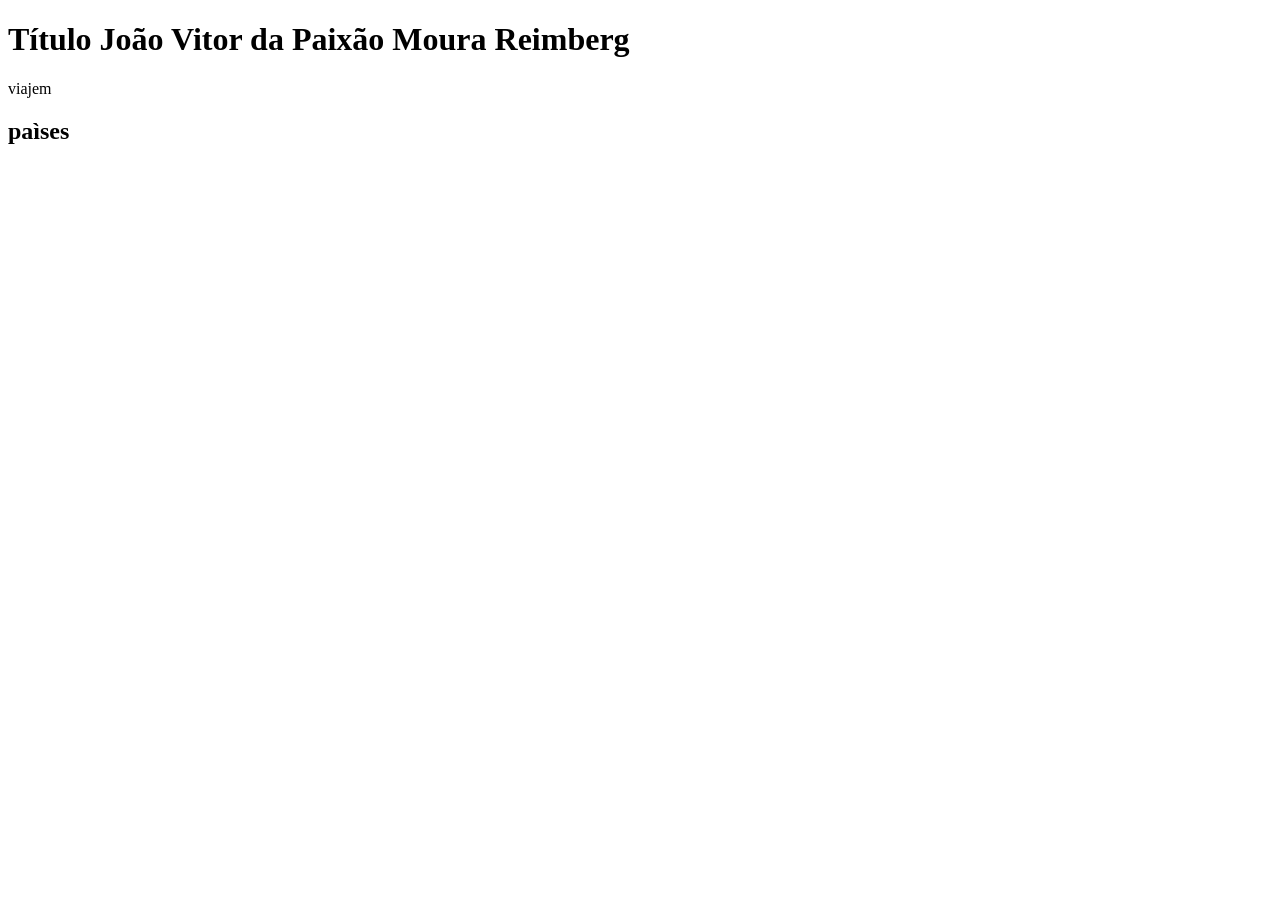
==== cityboy.index.html @ 6c480eee "cirybooy" ====
<!DOCTYPE html>
<html lang="en">
<head>
    <meta charset="UTF-8">
    <meta name="viewport" content="width=device-width, initial-scale=1.0">
    <title>Document</title>
</head>
<body>
    <h1>Título João Vitor da Paixão Moura Reimberg</h1>
    <p>viajem</p>
    <h2>paìses<h2>
</body>
</html>
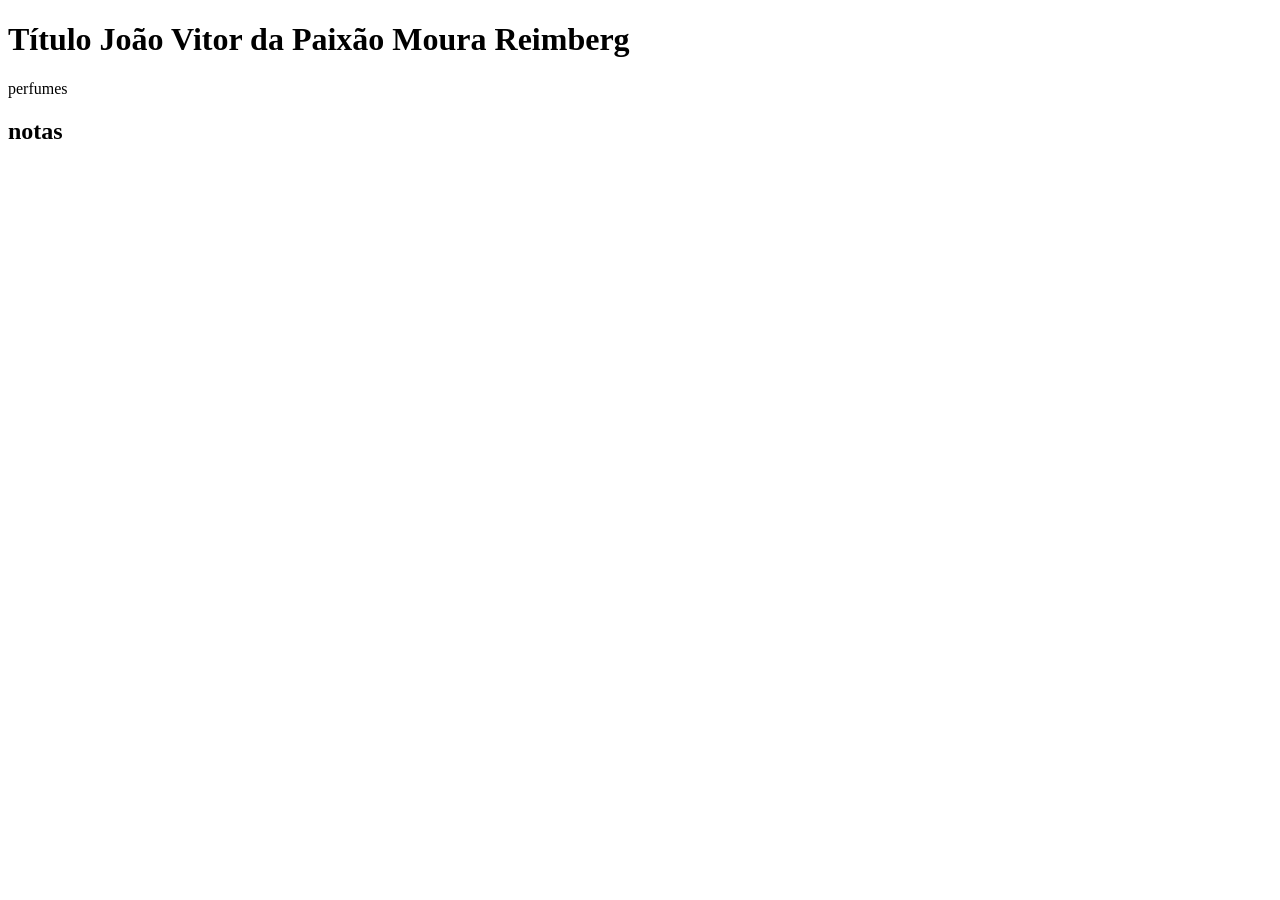
==== commit 574f503c: "clubixxx" ====
--- a/cityboy.index.html
+++ b/cityboy.index.html
@@ -7,7 +7,7 @@
 </head>
 <body>
     <h1>Título João Vitor da Paixão Moura Reimberg</h1>
-    <p>viajem</p>
-    <h2>paìses<h2>
+    <p>perfumes</p>
+    <h2>notas<h2>
 </body>
 </html>
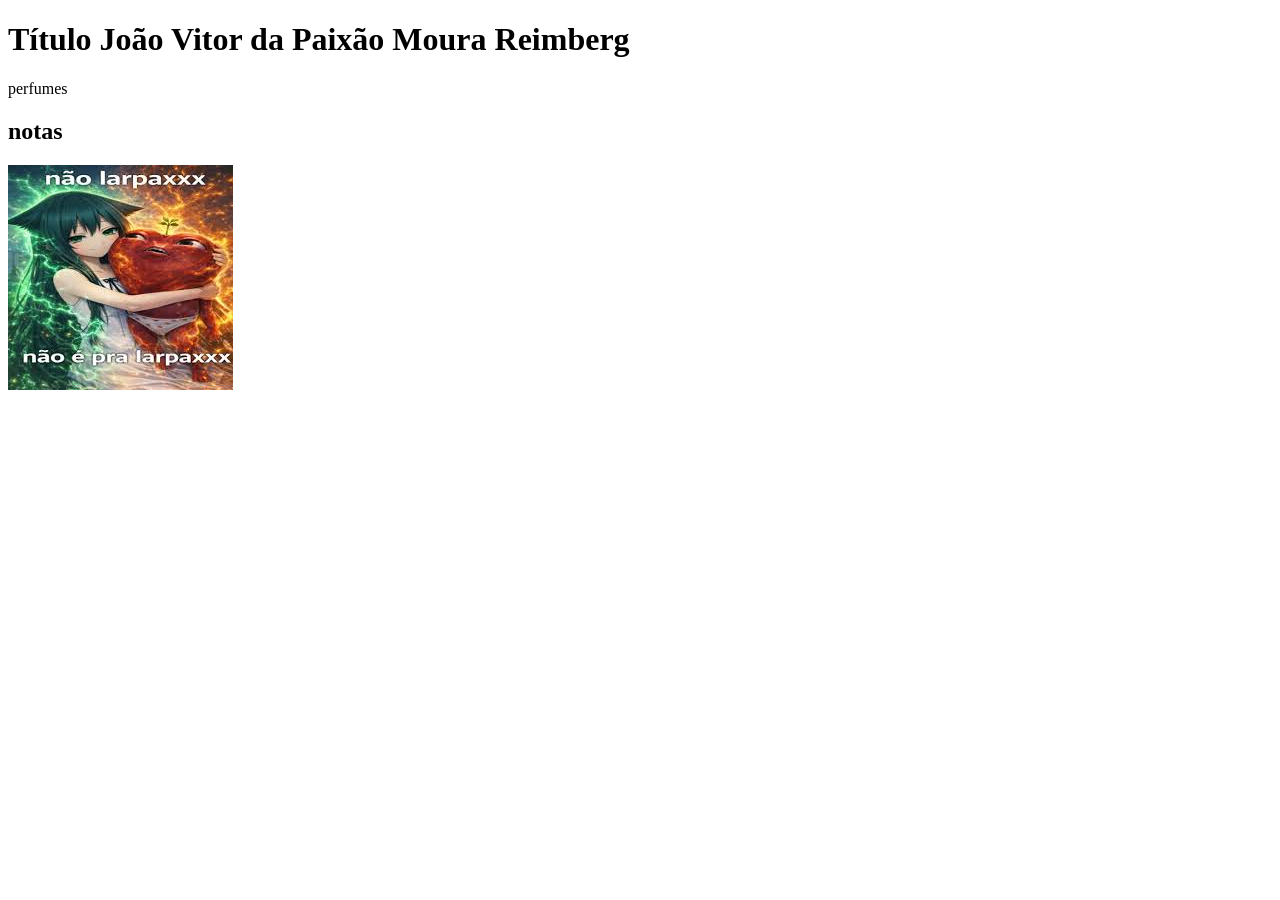
==== commit 2f2eeb42: "." ====
--- a/cityboy.index.html
+++ b/cityboy.index.html
@@ -9,5 +9,7 @@
     <h1>Título João Vitor da Paixão Moura Reimberg</h1>
     <p>perfumes</p>
     <h2>notas<h2>
+    <img src="images.jpeg"
+
 </body>
 </html>
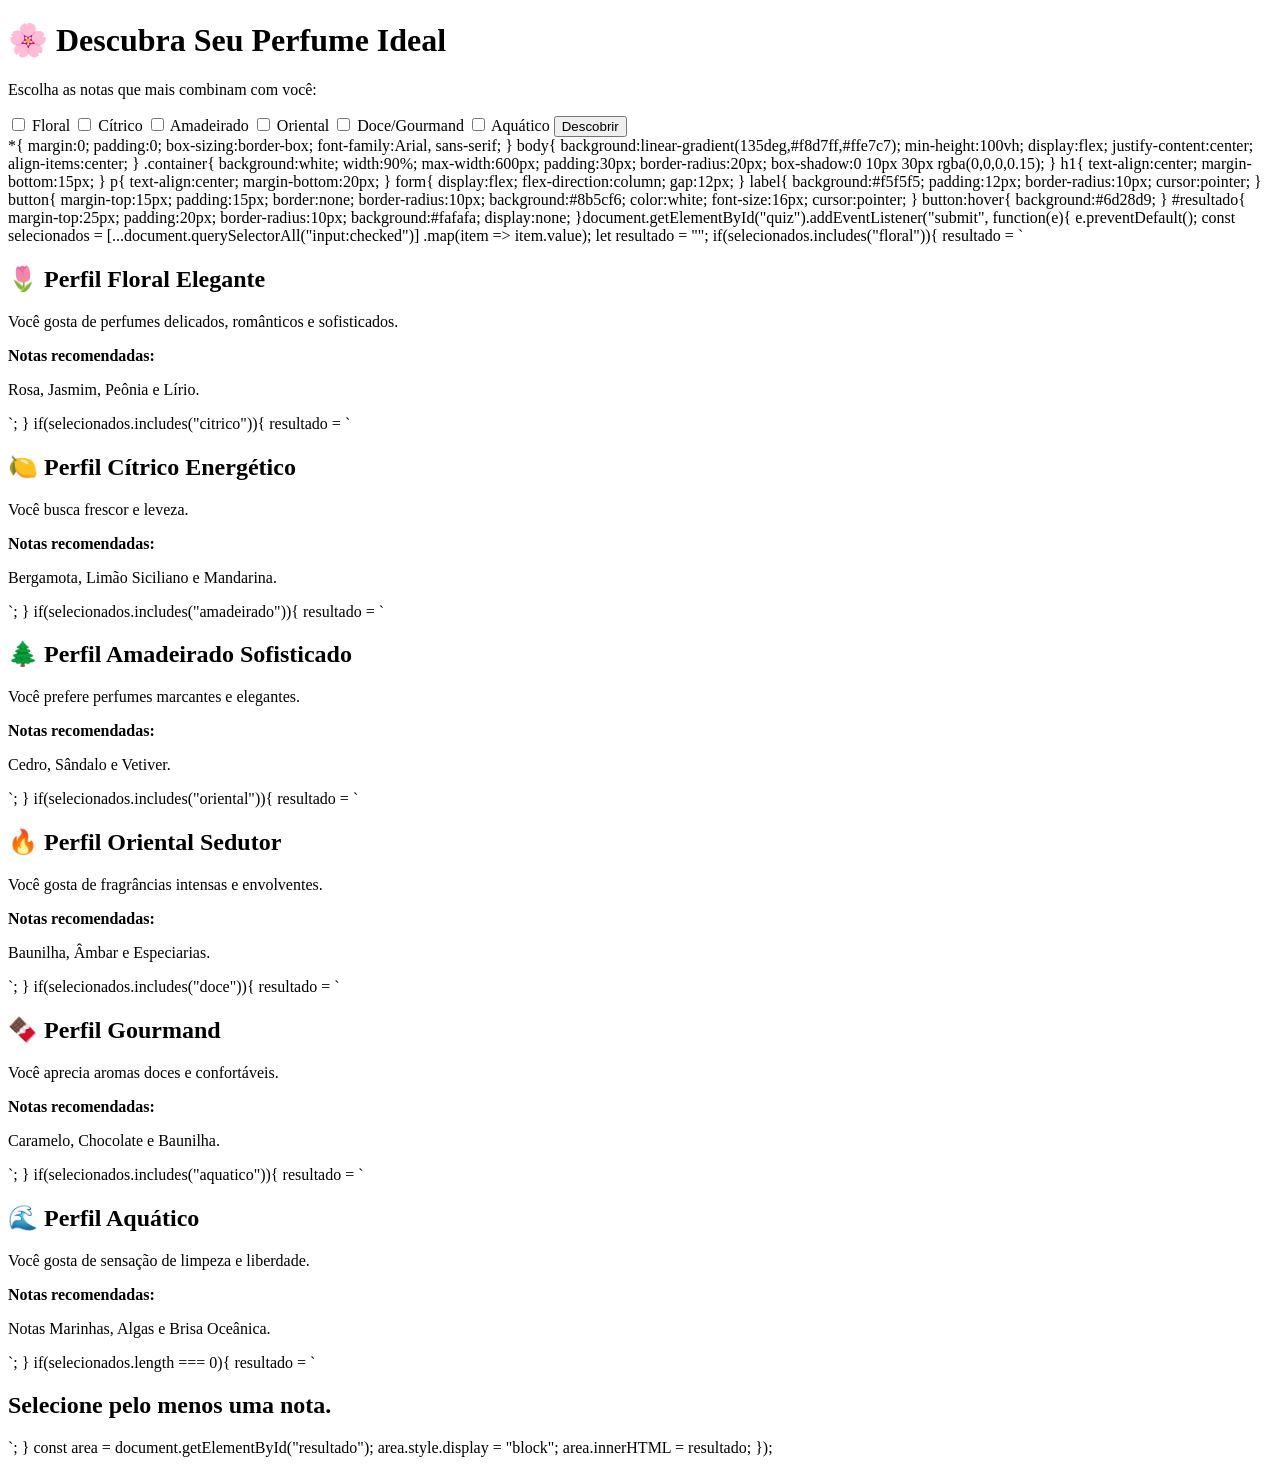
==== commit 439230f1: "i lv ngg" ====
--- a/cityboy.index.html
+++ b/cityboy.index.html
@@ -1,15 +1,201 @@
 <!DOCTYPE html>
-<html lang="en">
+<html lang="pt-BR">
 <head>
     <meta charset="UTF-8">
     <meta name="viewport" content="width=device-width, initial-scale=1.0">
-    <title>Document</title>
+    <title>Descubra Seu Perfume Ideal</title>
+    <link rel="stylesheet" href="style.css">
 </head>
 <body>
-    <h1>Título João Vitor da Paixão Moura Reimberg</h1>
-    <p>perfumes</p>
-    <h2>notas<h2>
-    <img src="images.jpeg"
+
+<div class="container">
+    <h1>🌸 Descubra Seu Perfume Ideal</h1>
+    <p>Escolha as notas que mais combinam com você:</p>
+
+    <form id="quiz">
+
+        <label>
+            <input type="checkbox" value="floral">
+            Floral
+        </label>
+
+        <label>
+            <input type="checkbox" value="citrico">
+            Cítrico
+        </label>
+
+        <label>
+            <input type="checkbox" value="amadeirado">
+            Amadeirado
+        </label>
+
+        <label>
+            <input type="checkbox" value="oriental">
+            Oriental
+        </label>
+
+        <label>
+            <input type="checkbox" value="doce">
+            Doce/Gourmand
+        </label>
+
+        <label>
+            <input type="checkbox" value="aquatico">
+            Aquático
+        </label>
+
+        <button type="submit">
+            Descobrir
+        </button>
+
+    </form>
+
+    <div id="resultado"></div>
+</div>
+
+<script src="script.js"></script>
 
 </body>
-</html>+</html>
+*{
+    margin:0;
+    padding:0;
+    box-sizing:border-box;
+    font-family:Arial, sans-serif;
+}
+
+body{
+    background:linear-gradient(135deg,#f8d7ff,#ffe7c7);
+    min-height:100vh;
+    display:flex;
+    justify-content:center;
+    align-items:center;
+}
+
+.container{
+    background:white;
+    width:90%;
+    max-width:600px;
+    padding:30px;
+    border-radius:20px;
+    box-shadow:0 10px 30px rgba(0,0,0,0.15);
+}
+
+h1{
+    text-align:center;
+    margin-bottom:15px;
+}
+
+p{
+    text-align:center;
+    margin-bottom:20px;
+}
+
+form{
+    display:flex;
+    flex-direction:column;
+    gap:12px;
+}
+
+label{
+    background:#f5f5f5;
+    padding:12px;
+    border-radius:10px;
+    cursor:pointer;
+}
+
+button{
+    margin-top:15px;
+    padding:15px;
+    border:none;
+    border-radius:10px;
+    background:#8b5cf6;
+    color:white;
+    font-size:16px;
+    cursor:pointer;
+}
+
+button:hover{
+    background:#6d28d9;
+}
+
+#resultado{
+    margin-top:25px;
+    padding:20px;
+    border-radius:10px;
+    background:#fafafa;
+    display:none;
+}document.getElementById("quiz").addEventListener("submit", function(e){
+
+    e.preventDefault();
+
+    const selecionados = [...document.querySelectorAll("input:checked")]
+        .map(item => item.value);
+
+    let resultado = "";
+
+    if(selecionados.includes("floral")){
+        resultado = `
+        <h2>🌷 Perfil Floral Elegante</h2>
+        <p>Você gosta de perfumes delicados, românticos e sofisticados.</p>
+        <strong>Notas recomendadas:</strong>
+        <p>Rosa, Jasmim, Peônia e Lírio.</p>
+        `;
+    }
+
+    if(selecionados.includes("citrico")){
+        resultado = `
+        <h2>🍋 Perfil Cítrico Energético</h2>
+        <p>Você busca frescor e leveza.</p>
+        <strong>Notas recomendadas:</strong>
+        <p>Bergamota, Limão Siciliano e Mandarina.</p>
+        `;
+    }
+
+    if(selecionados.includes("amadeirado")){
+        resultado = `
+        <h2>🌲 Perfil Amadeirado Sofisticado</h2>
+        <p>Você prefere perfumes marcantes e elegantes.</p>
+        <strong>Notas recomendadas:</strong>
+        <p>Cedro, Sândalo e Vetiver.</p>
+        `;
+    }
+
+    if(selecionados.includes("oriental")){
+        resultado = `
+        <h2>🔥 Perfil Oriental Sedutor</h2>
+        <p>Você gosta de fragrâncias intensas e envolventes.</p>
+        <strong>Notas recomendadas:</strong>
+        <p>Baunilha, Âmbar e Especiarias.</p>
+        `;
+    }
+
+    if(selecionados.includes("doce")){
+        resultado = `
+        <h2>🍫 Perfil Gourmand</h2>
+        <p>Você aprecia aromas doces e confortáveis.</p>
+        <strong>Notas recomendadas:</strong>
+        <p>Caramelo, Chocolate e Baunilha.</p>
+        `;
+    }
+
+    if(selecionados.includes("aquatico")){
+        resultado = `
+        <h2>🌊 Perfil Aquático</h2>
+        <p>Você gosta de sensação de limpeza e liberdade.</p>
+        <strong>Notas recomendadas:</strong>
+        <p>Notas Marinhas, Algas e Brisa Oceânica.</p>
+        `;
+    }
+
+    if(selecionados.length === 0){
+        resultado = `
+        <h2>Selecione pelo menos uma nota.</h2>
+        `;
+    }
+
+    const area = document.getElementById("resultado");
+
+    area.style.display = "block";
+    area.innerHTML = resultado;
+});
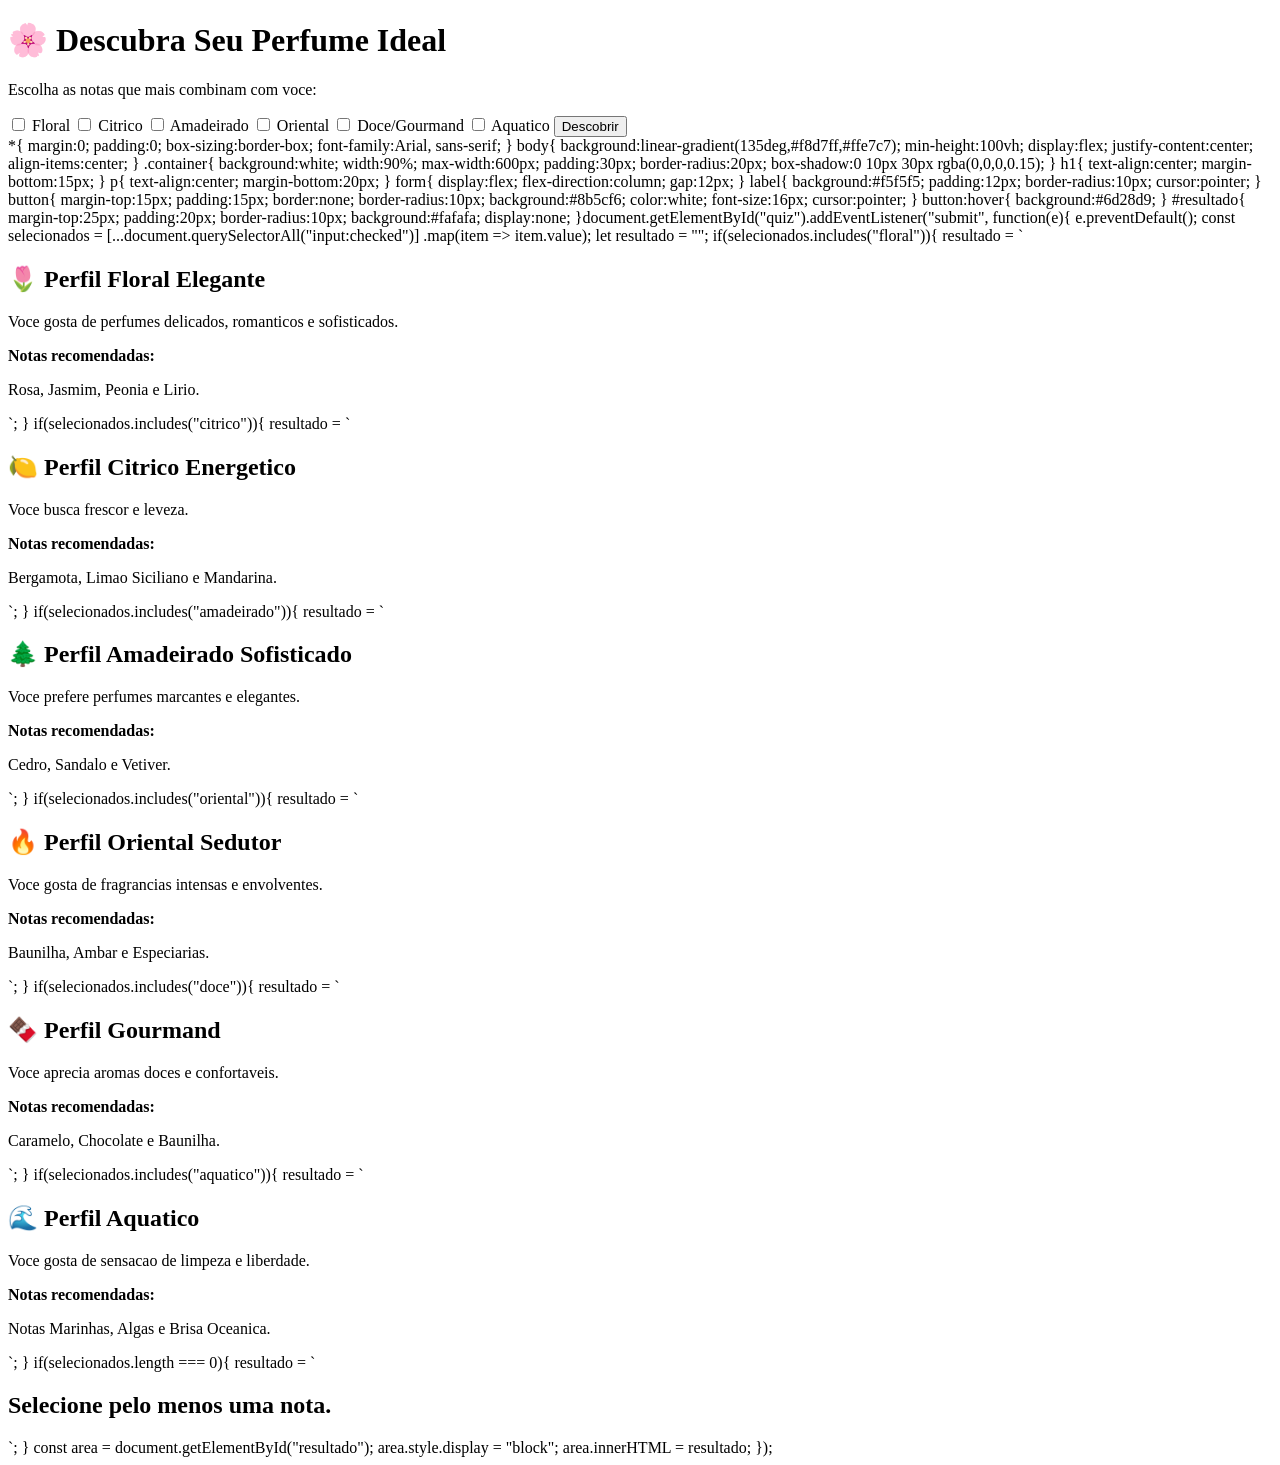
==== commit a8bfc230: "citybpooouy" ====
--- a/cityboy.index.html
+++ b/cityboy.index.html
@@ -10,7 +10,7 @@
 
 <div class="container">
     <h1>🌸 Descubra Seu Perfume Ideal</h1>
-    <p>Escolha as notas que mais combinam com você:</p>
+    <p>Escolha as notas que mais combinam com voce:</p>
 
     <form id="quiz">
 
@@ -21,7 +21,7 @@
 
         <label>
             <input type="checkbox" value="citrico">
-            Cítrico
+            Citrico
         </label>
 
         <label>
@@ -41,7 +41,7 @@
 
         <label>
             <input type="checkbox" value="aquatico">
-            Aquático
+            Aquatico
         </label>
 
         <button type="submit">
@@ -137,43 +137,43 @@
     if(selecionados.includes("floral")){
         resultado = `
         <h2>🌷 Perfil Floral Elegante</h2>
-        <p>Você gosta de perfumes delicados, românticos e sofisticados.</p>
-        <strong>Notas recomendadas:</strong>
-        <p>Rosa, Jasmim, Peônia e Lírio.</p>
+        <p>Voce gosta de perfumes delicados, romanticos e sofisticados.</p>
+        <strong>Notas recomendadas:</strong>
+        <p>Rosa, Jasmim, Peonia e Lirio.</p>
         `;
     }
 
     if(selecionados.includes("citrico")){
         resultado = `
-        <h2>🍋 Perfil Cítrico Energético</h2>
-        <p>Você busca frescor e leveza.</p>
-        <strong>Notas recomendadas:</strong>
-        <p>Bergamota, Limão Siciliano e Mandarina.</p>
+        <h2>🍋 Perfil Citrico Energetico</h2>
+        <p>Voce busca frescor e leveza.</p>
+        <strong>Notas recomendadas:</strong>
+        <p>Bergamota, Limao Siciliano e Mandarina.</p>
         `;
     }
 
     if(selecionados.includes("amadeirado")){
         resultado = `
         <h2>🌲 Perfil Amadeirado Sofisticado</h2>
-        <p>Você prefere perfumes marcantes e elegantes.</p>
-        <strong>Notas recomendadas:</strong>
-        <p>Cedro, Sândalo e Vetiver.</p>
+        <p>Voce prefere perfumes marcantes e elegantes.</p>
+        <strong>Notas recomendadas:</strong>
+        <p>Cedro, Sandalo e Vetiver.</p>
         `;
     }
 
     if(selecionados.includes("oriental")){
         resultado = `
         <h2>🔥 Perfil Oriental Sedutor</h2>
-        <p>Você gosta de fragrâncias intensas e envolventes.</p>
-        <strong>Notas recomendadas:</strong>
-        <p>Baunilha, Âmbar e Especiarias.</p>
+        <p>Voce gosta de fragrancias intensas e envolventes.</p>
+        <strong>Notas recomendadas:</strong>
+        <p>Baunilha, Ambar e Especiarias.</p>
         `;
     }
 
     if(selecionados.includes("doce")){
         resultado = `
         <h2>🍫 Perfil Gourmand</h2>
-        <p>Você aprecia aromas doces e confortáveis.</p>
+        <p>Voce aprecia aromas doces e confortaveis.</p>
         <strong>Notas recomendadas:</strong>
         <p>Caramelo, Chocolate e Baunilha.</p>
         `;
@@ -181,10 +181,10 @@
 
     if(selecionados.includes("aquatico")){
         resultado = `
-        <h2>🌊 Perfil Aquático</h2>
-        <p>Você gosta de sensação de limpeza e liberdade.</p>
-        <strong>Notas recomendadas:</strong>
-        <p>Notas Marinhas, Algas e Brisa Oceânica.</p>
+        <h2>🌊 Perfil Aquatico</h2>
+        <p>Voce gosta de sensacao de limpeza e liberdade.</p>
+        <strong>Notas recomendadas:</strong>
+        <p>Notas Marinhas, Algas e Brisa Oceanica.</p>
         `;
     }
 
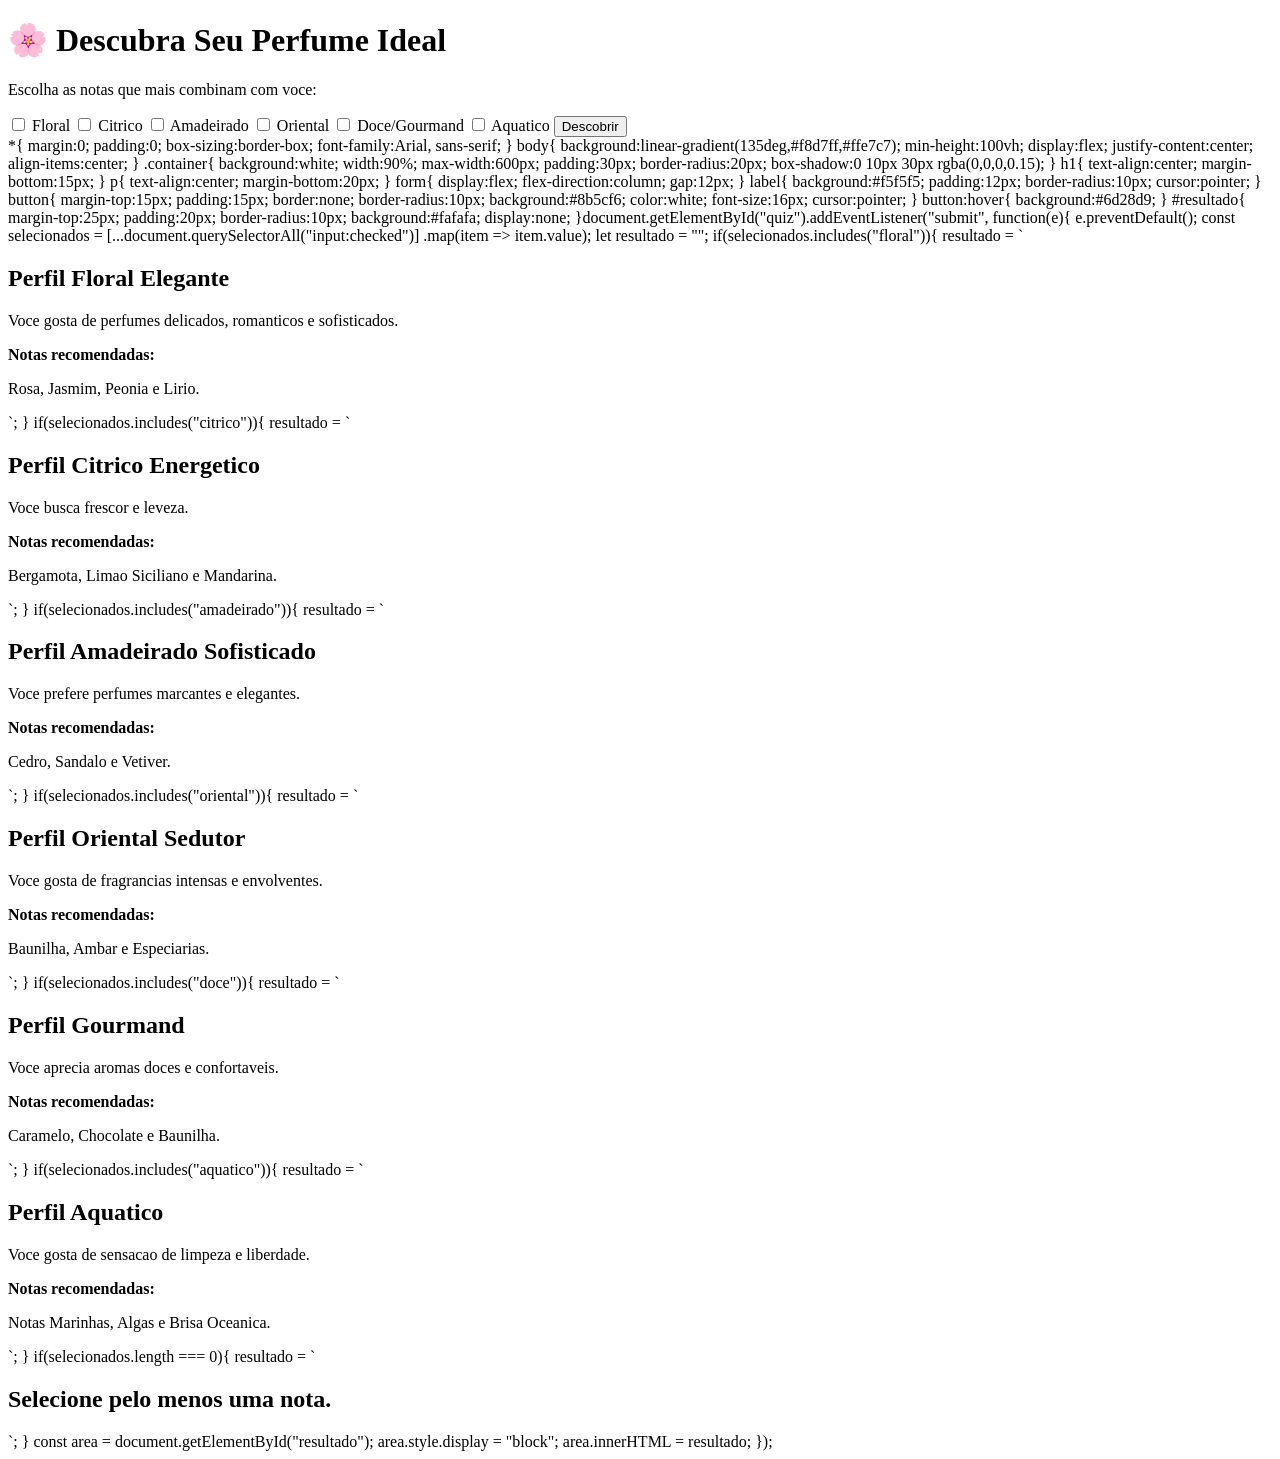
==== commit b173fc7c: "nggvip" ====
--- a/cityboy.index.html
+++ b/cityboy.index.html
@@ -136,7 +136,7 @@
 
     if(selecionados.includes("floral")){
         resultado = `
-        <h2>🌷 Perfil Floral Elegante</h2>
+        <h2> Perfil Floral Elegante</h2>
         <p>Voce gosta de perfumes delicados, romanticos e sofisticados.</p>
         <strong>Notas recomendadas:</strong>
         <p>Rosa, Jasmim, Peonia e Lirio.</p>
@@ -145,7 +145,7 @@
 
     if(selecionados.includes("citrico")){
         resultado = `
-        <h2>🍋 Perfil Citrico Energetico</h2>
+        <h2> Perfil Citrico Energetico</h2>
         <p>Voce busca frescor e leveza.</p>
         <strong>Notas recomendadas:</strong>
         <p>Bergamota, Limao Siciliano e Mandarina.</p>
@@ -154,7 +154,7 @@
 
     if(selecionados.includes("amadeirado")){
         resultado = `
-        <h2>🌲 Perfil Amadeirado Sofisticado</h2>
+        <h2> Perfil Amadeirado Sofisticado</h2>
         <p>Voce prefere perfumes marcantes e elegantes.</p>
         <strong>Notas recomendadas:</strong>
         <p>Cedro, Sandalo e Vetiver.</p>
@@ -163,7 +163,7 @@
 
     if(selecionados.includes("oriental")){
         resultado = `
-        <h2>🔥 Perfil Oriental Sedutor</h2>
+        <h2> Perfil Oriental Sedutor</h2>
         <p>Voce gosta de fragrancias intensas e envolventes.</p>
         <strong>Notas recomendadas:</strong>
         <p>Baunilha, Ambar e Especiarias.</p>
@@ -172,7 +172,7 @@
 
     if(selecionados.includes("doce")){
         resultado = `
-        <h2>🍫 Perfil Gourmand</h2>
+        <h2> Perfil Gourmand</h2>
         <p>Voce aprecia aromas doces e confortaveis.</p>
         <strong>Notas recomendadas:</strong>
         <p>Caramelo, Chocolate e Baunilha.</p>
@@ -181,7 +181,7 @@
 
     if(selecionados.includes("aquatico")){
         resultado = `
-        <h2>🌊 Perfil Aquatico</h2>
+        <h2> Perfil Aquatico</h2>
         <p>Voce gosta de sensacao de limpeza e liberdade.</p>
         <strong>Notas recomendadas:</strong>
         <p>Notas Marinhas, Algas e Brisa Oceanica.</p>
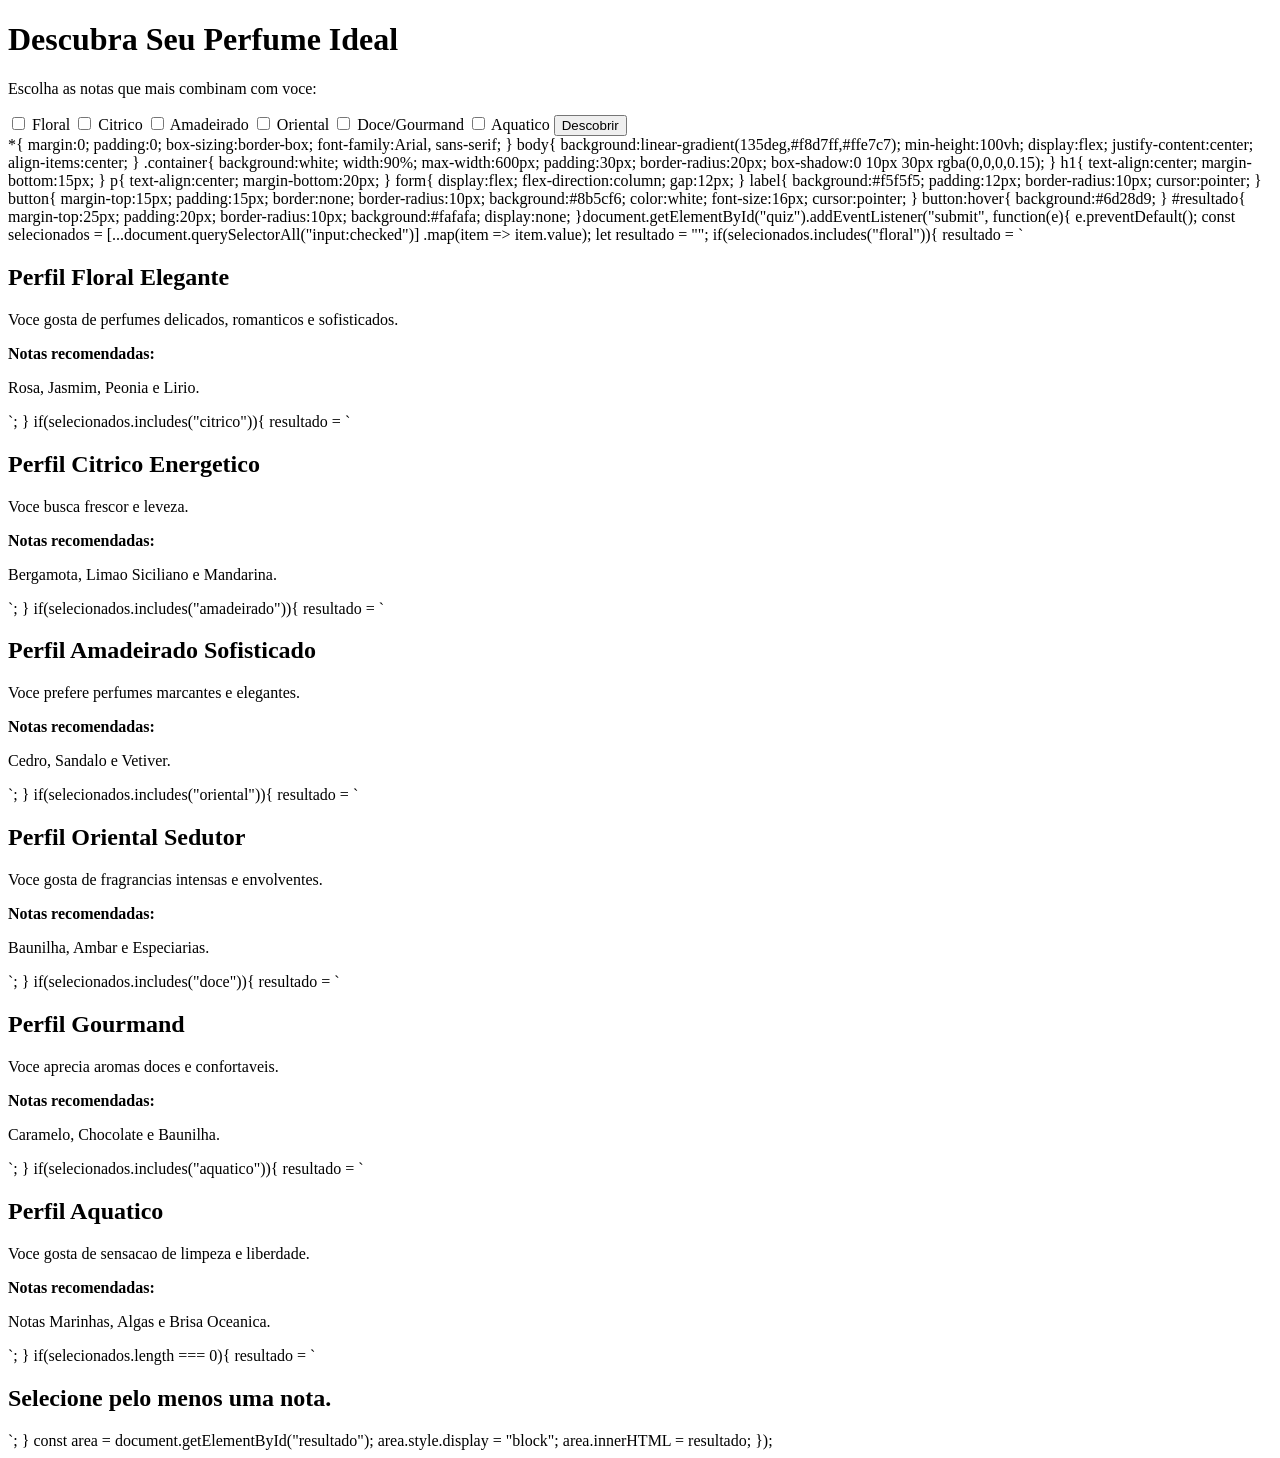
==== commit d81c326f: "cityboy" ====
--- a/cityboy.index.html
+++ b/cityboy.index.html
@@ -9,7 +9,7 @@
 <body>
 
 <div class="container">
-    <h1>🌸 Descubra Seu Perfume Ideal</h1>
+    <h1> Descubra Seu Perfume Ideal</h1>
     <p>Escolha as notas que mais combinam com voce:</p>
 
     <form id="quiz">
